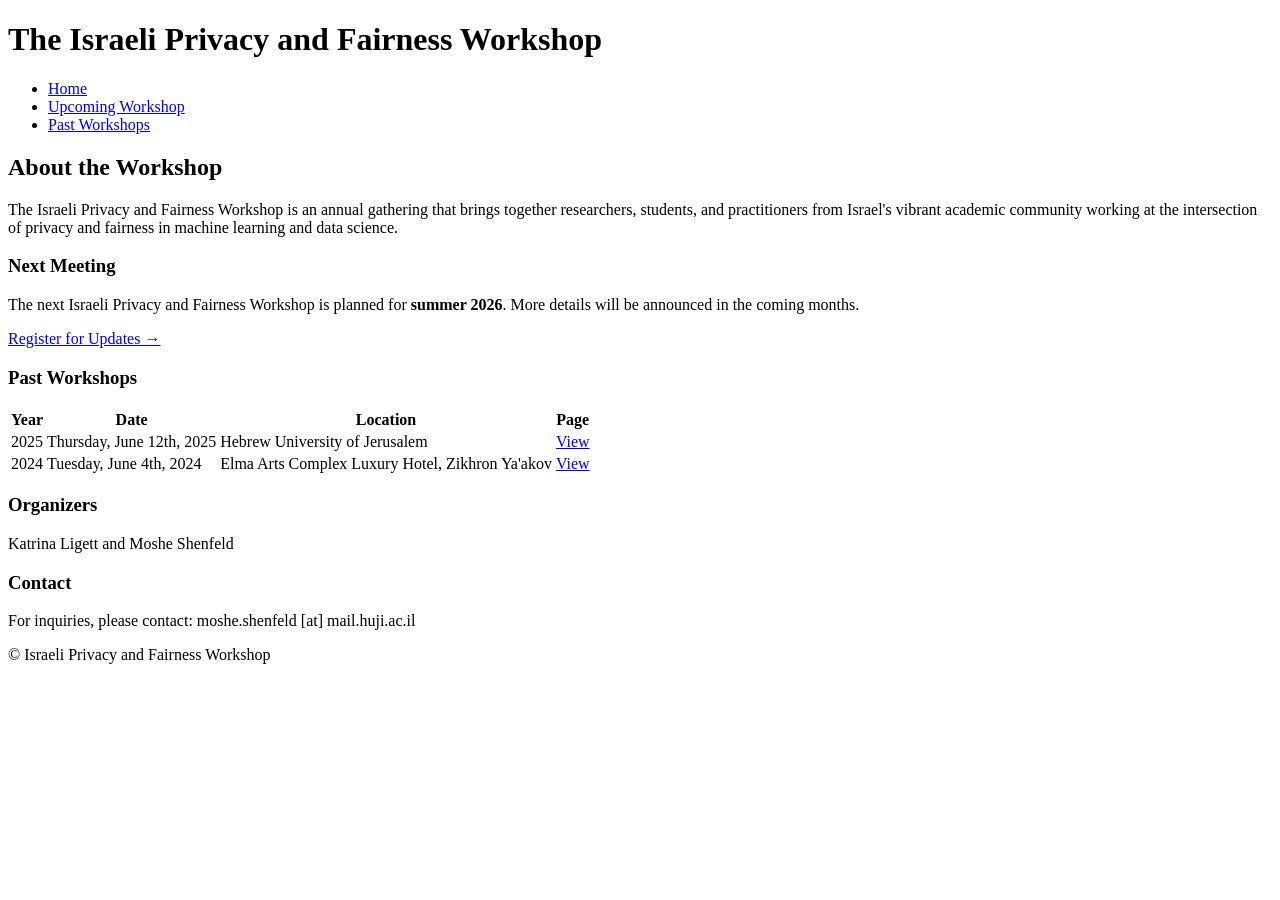
==== index.html @ 888b1324 "Restructure website: Move 2025 to past, create 2026 upcoming workshop - Move 2025 workshop to past w" ====
<!DOCTYPE html>
<html lang="en">
<head>
    <meta charset="UTF-8">
    <meta name="viewport" content="width=device-width, initial-scale=1.0">
    <title>Israeli Privacy and Fairness Workshop</title>
    <link rel="stylesheet" href="style.css">
    
    <!-- Workshop Configuration for dynamic links -->
    <script src="components/workshop-config.js"></script>
</head>
<body>
    <header class="fade-in">
        <h1>The Israeli Privacy and Fairness Workshop</h1>
    </header>
    <div class="container fade-in">
    <nav>
         <ul>
            <li><a href="index.html">Home</a></li>
            <li><a href="#" id="upcoming-workshop-link">Upcoming Workshop</a></li>
            <li><a href="past.html">Past Workshops</a></li>
        </ul>
    </nav>
    </div>
    <div class="container fade-in">
    <main>
        <h2>About the Workshop</h2>
        
        <p>The Israeli Privacy and Fairness Workshop is an annual gathering that brings together researchers, students, and practitioners from Israel's vibrant academic community working at the intersection of privacy and fairness in machine learning and data science.</p>

        <h3>Next Meeting</h3>
        <p>The next Israeli Privacy and Fairness Workshop is planned for <strong>summer 2026</strong>. More details will be announced in the coming months.</p>
        <p><a href="https://docs.google.com/forms/d/e/1FAIpQLSfHp0EslKUkQcztFAkVuYVIBoGKdsUCgOQL98bwzelvx0NiJA/viewform?usp=header" target="_blank" rel="noopener noreferrer" class="btn">Register for Updates &rarr;</a></p>

        <h3>Past Workshops</h3>
        <table>
            <thead>
                <tr>
                    <th>Year</th>
                    <th>Date</th>
                    <th>Location</th>
                    <th>Page</th>
                </tr>
            </thead>
            <tbody>
                <tr>
                    <td>2025</td>
                    <td>Thursday, June 12th, 2025</td>
                    <td>Hebrew University of Jerusalem</td>
                    <td><a href="2025/index.html" class="btn">View</a></td>
                </tr>
                <tr>
                    <td>2024</td>
                    <td>Tuesday, June 4th, 2024</td>
                    <td>Elma Arts Complex Luxury Hotel, Zikhron Ya'akov</td>
                    <td><a href="2024/index.html" class="btn">View</a></td>
                </tr>
            </tbody>
        </table>
        
        <h3>Organizers</h3>
        <p>Katrina Ligett and Moshe Shenfeld</p>
        
        <h3>Contact</h3>
        <p>For inquiries, please contact: moshe.shenfeld [at] mail.huji.ac.il</p>
    </main>
    </div>
    <footer class="fade-in">
        <p>&copy; Israeli Privacy and Fairness Workshop</p>
    </footer>

    <script>
        // Update navigation link to point to 2026 workshop
        document.addEventListener('DOMContentLoaded', () => {
            const upcomingLink = document.getElementById('upcoming-workshop-link');
            if (upcomingLink) {
                upcomingLink.href = '2026/index.html';
            }
        });
    </script>
</body>
</html>
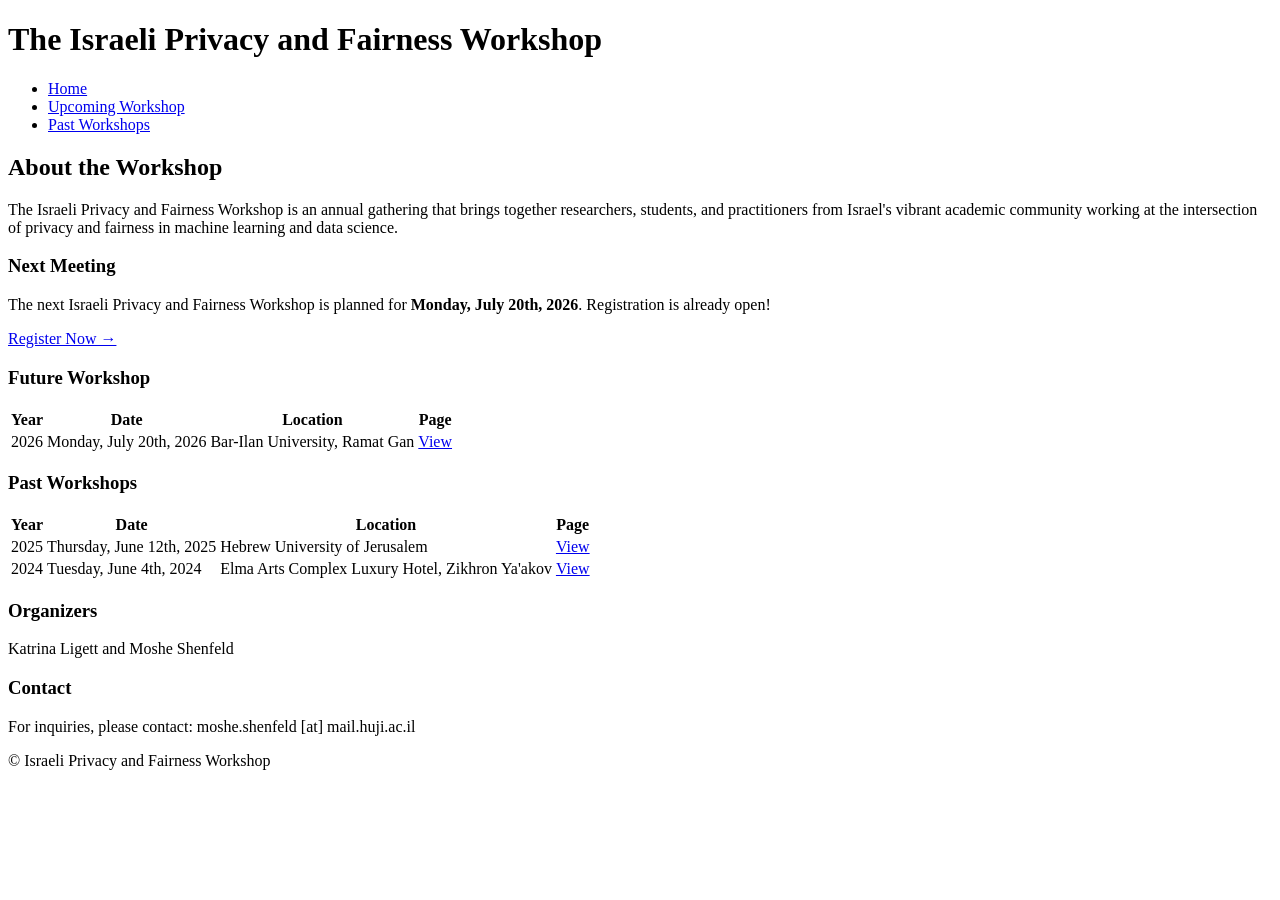
==== commit 226acdda: "Fixes of the 2026 page, and editing the main page" ====
--- a/index.html
+++ b/index.html
@@ -29,8 +29,30 @@
         <p>The Israeli Privacy and Fairness Workshop is an annual gathering that brings together researchers, students, and practitioners from Israel's vibrant academic community working at the intersection of privacy and fairness in machine learning and data science.</p>
 
         <h3>Next Meeting</h3>
-        <p>The next Israeli Privacy and Fairness Workshop is planned for <strong>summer 2026</strong>. More details will be announced in the coming months.</p>
-        <p><a href="https://docs.google.com/forms/d/e/1FAIpQLSfHp0EslKUkQcztFAkVuYVIBoGKdsUCgOQL98bwzelvx0NiJA/viewform?usp=header" target="_blank" rel="noopener noreferrer" class="btn">Register for Updates &rarr;</a></p>
+        <p>The next Israeli Privacy and Fairness Workshop is planned for <strong>Monday, July 20th, 2026</strong>. Registration is already open! </p>
+        <p><a href="https://forms.gle/roit72uv74NnLtzc9" target="_blank" rel="noopener noreferrer" class="btn">Register Now &rarr;</a></p>
+
+        <h3>Future Workshop</h3>
+        <table>
+            <thead>
+                <tr>
+                    <th>Year</th>
+                    <th>Date</th>
+                    <th>Location</th>
+                    <th>Page</th>
+                </tr>
+            </thead>
+            <tbody>
+                <tr>
+                    <td>2026</td>
+                    <td>Monday, July 20th, 2026</td>
+                    <td>Bar-Ilan University, Ramat Gan</td>
+                    <td><a href="2026/index.html" class="btn">View</a></td>
+                </tr>
+            </tbody>
+        </table>
+
+<!--        <p><a href="https://docs.google.com/forms/d/e/1FAIpQLSfHp0EslKUkQcztFAkVuYVIBoGKdsUCgOQL98bwzelvx0NiJA/viewform?usp=header" target="_blank" rel="noopener noreferrer" class="btn">Register for Updates &rarr;</a></p>-->
 
         <h3>Past Workshops</h3>
         <table>
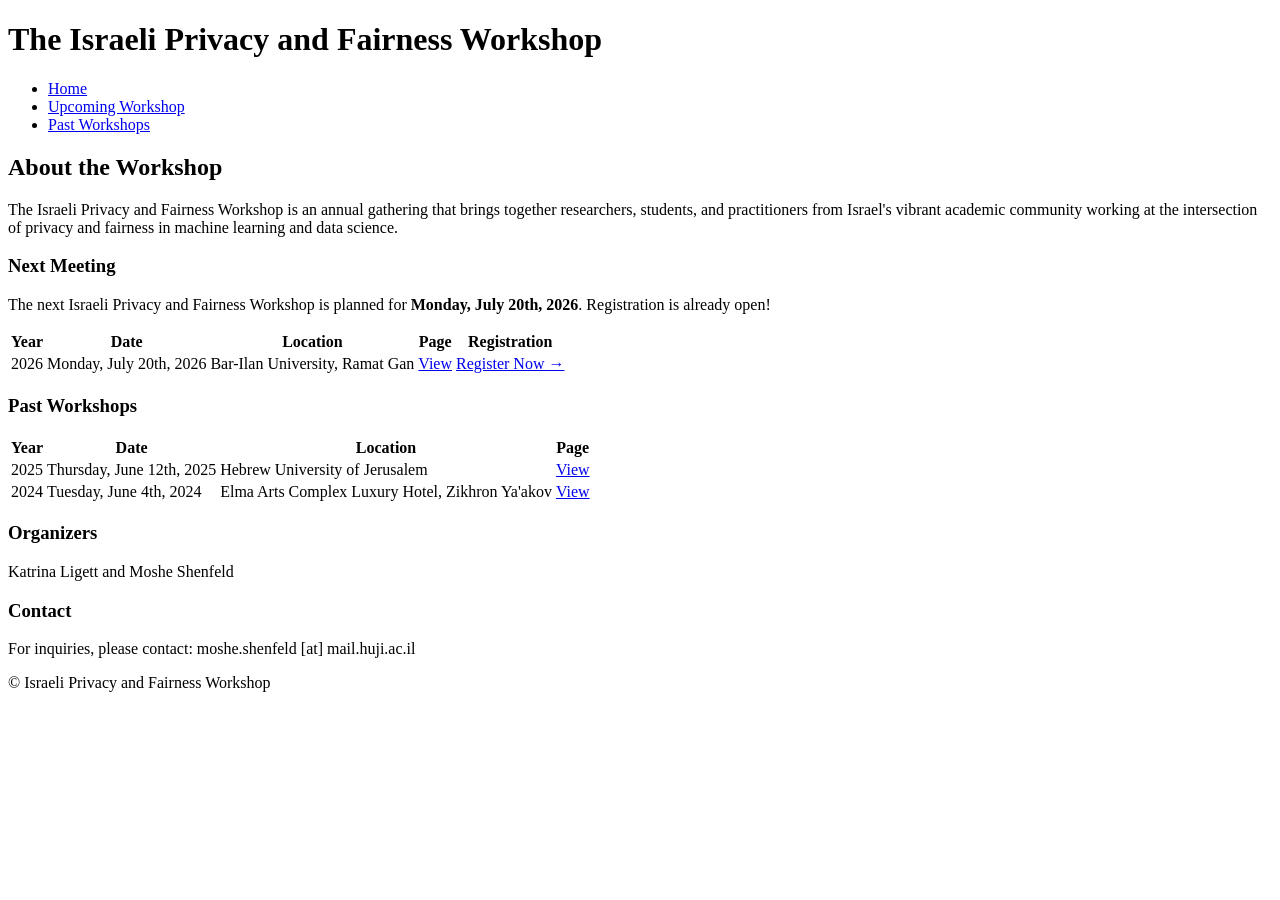
==== commit 5239e154: "Styling" ====
--- a/index.html
+++ b/index.html
@@ -30,9 +30,8 @@
 
         <h3>Next Meeting</h3>
         <p>The next Israeli Privacy and Fairness Workshop is planned for <strong>Monday, July 20th, 2026</strong>. Registration is already open! </p>
-        <p><a href="https://forms.gle/roit72uv74NnLtzc9" target="_blank" rel="noopener noreferrer" class="btn">Register Now &rarr;</a></p>
 
-        <h3>Future Workshop</h3>
+<!--        <h3>Future Workshop</h3> -->
         <table>
             <thead>
                 <tr>
@@ -40,6 +39,7 @@
                     <th>Date</th>
                     <th>Location</th>
                     <th>Page</th>
+                    <th>Registration</th>
                 </tr>
             </thead>
             <tbody>
@@ -48,6 +48,7 @@
                     <td>Monday, July 20th, 2026</td>
                     <td>Bar-Ilan University, Ramat Gan</td>
                     <td><a href="2026/index.html" class="btn">View</a></td>
+                    <td><a href="https://forms.gle/roit72uv74NnLtzc9" target="_blank" rel="noopener noreferrer" class="btn">Register Now &rarr;</a></td>
                 </tr>
             </tbody>
         </table>
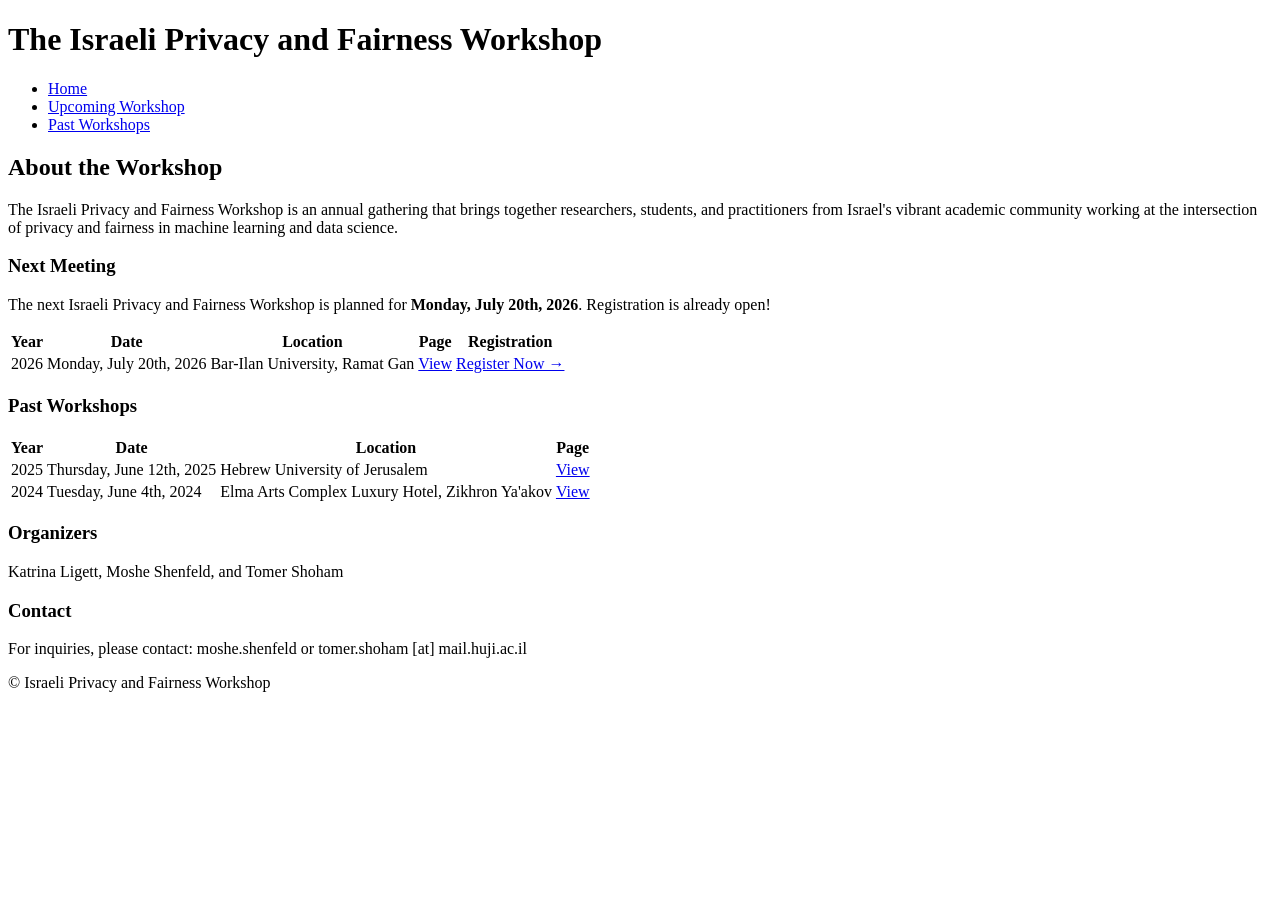
==== commit 7685690f: "Fix Organizers and Contact" ====
--- a/index.html
+++ b/index.html
@@ -82,10 +82,12 @@
         </table>
         
         <h3>Organizers</h3>
-        <p>Katrina Ligett and Moshe Shenfeld</p>
-        
+        <p>Katrina Ligett, Moshe Shenfeld, and Tomer Shoham</p>
+        <!-- Add organizer details later -->
+
         <h3>Contact</h3>
-        <p>For inquiries, please contact: moshe.shenfeld [at] mail.huji.ac.il</p>
+        <p>For inquiries, please contact: moshe.shenfeld or tomer.shoham [at] mail.huji.ac.il</p>
+
     </main>
     </div>
     <footer class="fade-in">
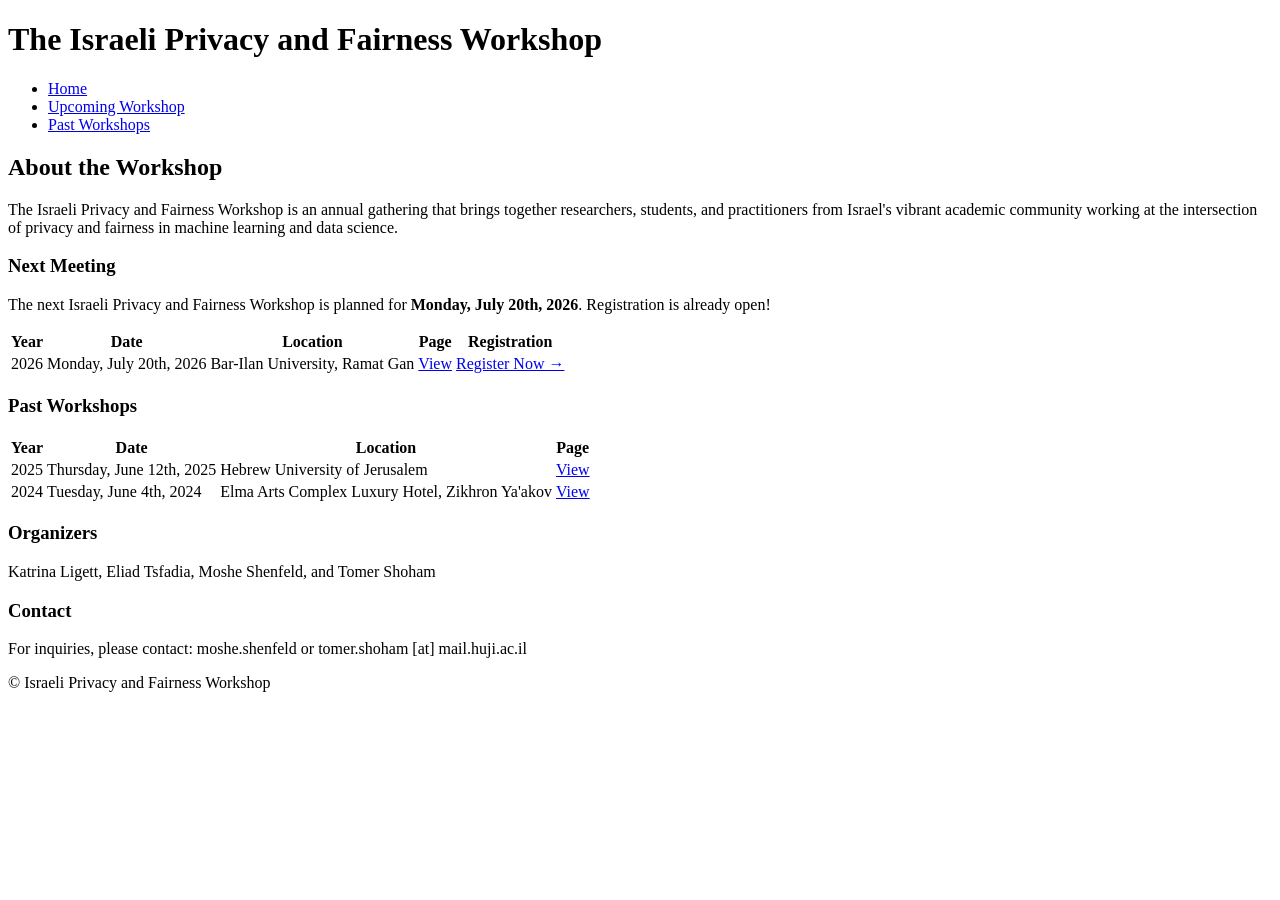
==== commit 287fc3d6: "Add Eliad Tsfadia to the orginizers" ====
--- a/index.html
+++ b/index.html
@@ -82,7 +82,7 @@
         </table>
         
         <h3>Organizers</h3>
-        <p>Katrina Ligett, Moshe Shenfeld, and Tomer Shoham</p>
+        <p>Katrina Ligett, Eliad Tsfadia, Moshe Shenfeld, and Tomer Shoham</p>
         <!-- Add organizer details later -->
 
         <h3>Contact</h3>
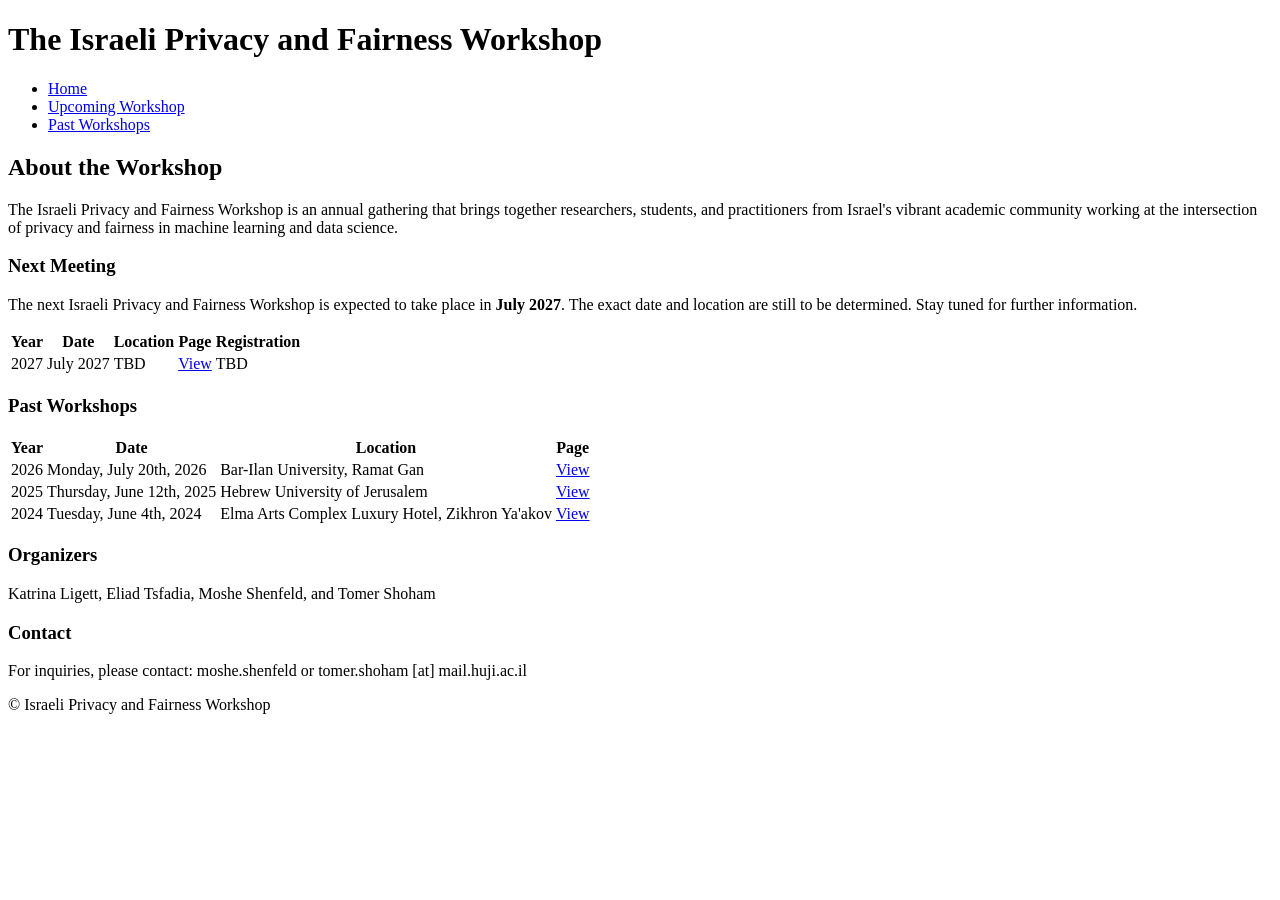
==== commit 69e86aae: "Update the 2026 as past workshop" ====
--- a/index.html
+++ b/index.html
@@ -17,7 +17,7 @@
     <nav>
          <ul>
             <li><a href="index.html">Home</a></li>
-            <li><a href="#" id="upcoming-workshop-link">Upcoming Workshop</a></li>
+            <li><a href="2027/index.html" id="upcoming-workshop-link">Upcoming Workshop</a></li>
             <li><a href="past.html">Past Workshops</a></li>
         </ul>
     </nav>
@@ -29,7 +29,7 @@
         <p>The Israeli Privacy and Fairness Workshop is an annual gathering that brings together researchers, students, and practitioners from Israel's vibrant academic community working at the intersection of privacy and fairness in machine learning and data science.</p>
 
         <h3>Next Meeting</h3>
-        <p>The next Israeli Privacy and Fairness Workshop is planned for <strong>Monday, July 20th, 2026</strong>. Registration is already open! </p>
+        <p>The next Israeli Privacy and Fairness Workshop is expected to take place in <strong>July 2027</strong>. The exact date and location are still to be determined. Stay tuned for further information.</p>
 
 <!--        <h3>Future Workshop</h3> -->
         <table>
@@ -44,11 +44,11 @@
             </thead>
             <tbody>
                 <tr>
-                    <td>2026</td>
-                    <td>Monday, July 20th, 2026</td>
-                    <td>Bar-Ilan University, Ramat Gan</td>
-                    <td><a href="2026/index.html" class="btn">View</a></td>
-                    <td><a href="https://forms.gle/roit72uv74NnLtzc9" target="_blank" rel="noopener noreferrer" class="btn">Register Now &rarr;</a></td>
+                    <td>2027</td>
+                    <td>July 2027</td>
+                    <td>TBD</td>
+                    <td><a href="2027/index.html" class="btn">View</a></td>
+                    <td>TBD</td>
                 </tr>
             </tbody>
         </table>
@@ -66,6 +66,12 @@
                 </tr>
             </thead>
             <tbody>
+                <tr>
+                    <td>2026</td>
+                    <td>Monday, July 20th, 2026</td>
+                    <td>Bar-Ilan University, Ramat Gan</td>
+                    <td><a href="2026/index.html" class="btn">View</a></td>
+                </tr>
                 <tr>
                     <td>2025</td>
                     <td>Thursday, June 12th, 2025</td>
@@ -95,13 +101,13 @@
     </footer>
 
     <script>
-        // Update navigation link to point to 2026 workshop
+        // Update navigation link to point to 2027 workshop
         document.addEventListener('DOMContentLoaded', () => {
             const upcomingLink = document.getElementById('upcoming-workshop-link');
             if (upcomingLink) {
-                upcomingLink.href = '2026/index.html';
+                upcomingLink.href = '2027/index.html';
             }
         });
     </script>
 </body>
-</html> +</html> 
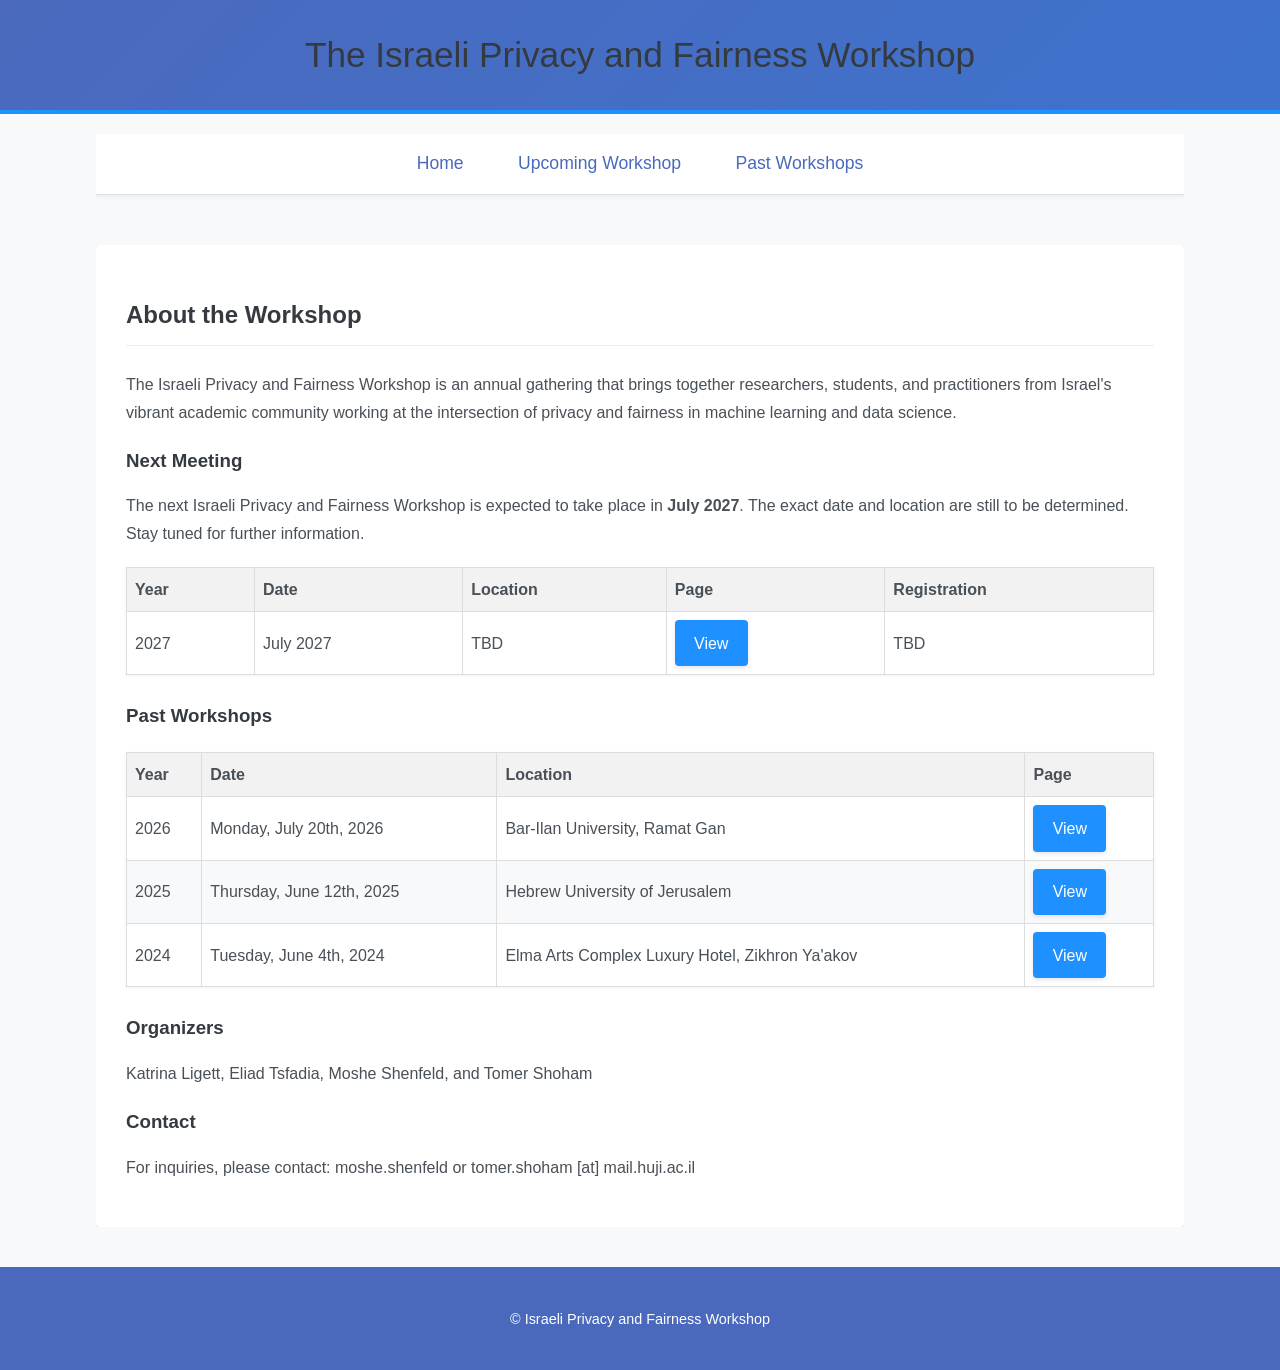
==== commit 748fb438: "Bust stylesheet cache for gallery styles" ====
--- a/index.html
+++ b/index.html
@@ -4,7 +4,7 @@
     <meta charset="UTF-8">
     <meta name="viewport" content="width=device-width, initial-scale=1.0">
     <title>Israeli Privacy and Fairness Workshop</title>
-    <link rel="stylesheet" href="style.css">
+    <link rel="stylesheet" href="style.css?v=20260721">
     
     <!-- Workshop Configuration for dynamic links -->
     <script src="components/workshop-config.js"></script>
--- a/style.css
+++ b/style.css
@@ -0,0 +1,441 @@
+/* Reset and Base Styles */
+body {
+    font-family: 'Helvetica Neue', Arial, sans-serif; /* Cleaner font stack */
+    line-height: 1.7; /* Slightly more spacing */
+    margin: 0;
+    padding: 0;
+    background-color: #f8f9fa; /* Lighter background */
+    color: #495057; /* Softer text color */
+}
+
+.container {
+    width: 85%; /* Slightly wider */
+    max-width: 1100px; /* Max width for large screens */
+    margin: 20px auto; /* Add top/bottom margin */
+    overflow: hidden;
+}
+
+/* Custom Variables and Animations */
+:root {
+    --primary: #4a69bd;
+    --accent: #1e90ff;
+    --bg-color: #f8f9fa;
+    --text-color: #495057;
+    --heading-color: #343a40;
+    --header-gradient: linear-gradient(135deg, #4a69bd, #1e90ff);
+}
+
+@keyframes gradientBG {
+    0% { background-position: 0% 50%; }
+    50% { background-position: 100% 50%; }
+    100% { background-position: 0% 50%; }
+}
+
+@keyframes fadeIn {
+    from { opacity: 0; transform: translateY(20px); }
+    to { opacity: 1; transform: translateY(0); }
+}
+
+.fade-in {
+    animation: fadeIn 1s ease both;
+}
+
+.btn {
+    display: inline-block;
+    padding: 0.6em 1.2em;
+    background-color: var(--accent);
+    color: #ffffff;
+    border-radius: 4px;
+    box-shadow: 0 2px 4px rgba(0,0,0,0.1);
+    text-decoration: none;
+    transition: background 0.3s ease, transform 0.2s ease;
+}
+
+.btn:hover {
+    background-color: #187bcd;
+    transform: translateY(-2px);
+}
+
+/* Header */
+header {
+    background: var(--header-gradient);
+    background-size: 400% 400%;
+    animation: gradientBG 10s ease infinite;
+    color: #ffffff;
+    padding: 25px 0; /* Adjusted padding */
+    min-height: auto; /* Remove min-height */
+    border-bottom: #1e90ff 4px solid; /* Slightly lighter blue accent */
+    text-align: center; /* Center align content */
+}
+
+header h1 {
+    margin: 0;
+    font-size: 2.2em; /* Larger title */
+    font-weight: 500; /* Slightly lighter weight */
+}
+
+/* Navigation */
+nav {
+    background: #ffffff; /* White background */
+    padding: 15px 0;
+    text-align: center;
+    border-bottom: 1px solid #dee2e6; /* Lighter border */
+    box-shadow: 0 2px 4px rgba(0,0,0,0.05); /* Subtle shadow */
+    margin-bottom: 30px; /* Space below nav */
+}
+
+nav ul {
+    padding: 0;
+    margin: 0; /* Remove default margin */
+    list-style: none;
+}
+
+nav ul li {
+    display: inline;
+    padding: 0 25px; /* Increased spacing */
+}
+
+nav a {
+    color: #4a69bd; /* Match header blue */
+    text-decoration: none;
+    font-weight: 500;
+    font-size: 1.1em;
+    transition: color 0.3s ease; /* Smooth hover transition */
+}
+
+nav a:hover, nav a:focus {
+    color: var(--accent);
+    background-color: rgba(30,144,255,0.1);
+    border-radius: 4px;
+    text-decoration: none;
+}
+
+/* Main Content */
+main {
+    padding: 30px; /* More padding */
+    background: #ffffff;
+    margin-top: 0; /* Removed top margin as nav has bottom margin */
+    border-radius: 5px; /* Slightly rounded corners */
+    box-shadow: 0 2px 8px rgba(0,0,0,0.08); /* Subtle shadow */
+}
+
+/* Footer */
+footer {
+    text-align: center;
+    padding: 25px;
+    margin-top: 40px; /* More space above footer */
+    color: #ffffff;
+    background-color: #4a69bd; /* Match header blue */
+    font-size: 0.9em;
+}
+
+/* Headings */
+h1, h2, h3 {
+    color: #343a40; /* Darker grey for headings */
+    margin-bottom: 15px;
+}
+
+h2 {
+    border-bottom: 1px solid #eee; /* Separator line for H2 */
+    padding-bottom: 10px;
+    margin-bottom: 25px;
+}
+
+/* Table Styling */
+table {
+  width: 100%;
+  border-collapse: collapse;
+  margin: 25px 0; /* More space around table */
+  box-shadow: 0 1px 3px rgba(0,0,0,0.06); /* Subtle shadow on table */
+}
+
+th, td {
+  border: 1px solid #dee2e6; /* Lighter border */
+  padding: 12px 15px; /* More padding */
+  text-align: left;
+}
+
+th {
+  background-color: #e9ecef; /* Light grey header */
+  color: #495057;
+  font-weight: 600; /* Bolder header text */
+}
+
+tbody tr:nth-of-type(even) {
+    background-color: #f8f9fa; /* Subtle striping */
+}
+
+tbody tr:hover {
+    background-color: #e9ecef; /* Hover effect */
+}
+
+/* Links */
+a {
+    color: #1e90ff; /* Accent blue for links */
+    text-decoration: none;
+}
+
+a:hover {
+    text-decoration: underline;
+}
+
+/* Utilities (if needed) */
+.text-center { text-align: center; }
+.mt-1 { margin-top: 1rem; }
+.mb-1 { margin-bottom: 1rem; }
+
+/* Basic styling for tables if needed later */
+table {
+  width: 100%;
+  border-collapse: collapse;
+  margin-top: 20px;
+}
+
+th, td {
+  border: 1px solid #ddd;
+  padding: 8px;
+  text-align: left;
+}
+
+th {
+  background-color: #f2f2f2;
+}
+
+/* Schedule Styles */
+.schedule {
+    margin: 20px 0;
+}
+
+.schedule-item {
+    border: 1px solid #dee2e6;
+    border-radius: 8px;
+    margin-bottom: 10px;
+    background: #ffffff;
+    box-shadow: 0 2px 4px rgba(0,0,0,0.05);
+    transition: all 0.3s ease;
+}
+
+.schedule-item:hover {
+    box-shadow: 0 4px 8px rgba(0,0,0,0.1);
+}
+
+.schedule-item.expanded {
+    box-shadow: 0 4px 12px rgba(0,0,0,0.15);
+}
+
+.talk-item {
+    cursor: pointer;
+}
+
+.talk-item:hover .schedule-header {
+    background-color: #f8f9fa;
+}
+
+.break-item {
+    background-color: #e9ecef;
+    border-color: #ced4da;
+}
+
+.break-item .schedule-header {
+    background-color: #e9ecef;
+}
+
+.schedule-header {
+    padding: 15px 20px;
+    display: flex;
+    align-items: center;
+    justify-content: space-between;
+    border-radius: 8px;
+    transition: background-color 0.3s ease;
+}
+
+.time {
+    font-weight: 600;
+    color: #4a69bd;
+    font-size: 0.95em;
+    min-width: 120px;
+}
+
+.speaker-title {
+    flex: 1;
+    margin: 0 20px;
+}
+
+.speaker {
+    font-weight: 600;
+    color: #343a40;
+    font-size: 1.1em;
+    margin-bottom: 5px;
+}
+
+.title {
+    color: #495057;
+    font-size: 1em;
+    line-height: 1.4;
+}
+
+.expand-icon {
+    color: #4a69bd;
+    font-size: 1em;
+    font-weight: 600;
+    font-family: 'Courier New', monospace;
+    transition: all 0.3s ease;
+    min-width: 30px;
+    text-align: center;
+    background-color: #f8f9fa;
+    border: 1px solid #dee2e6;
+    border-radius: 4px;
+    padding: 2px 6px;
+    user-select: none;
+}
+
+.expand-icon:hover {
+    background-color: #e9ecef;
+    border-color: #4a69bd;
+    transform: scale(1.05);
+}
+
+.schedule-item.expanded .expand-icon {
+    background-color: #4a69bd;
+    color: white;
+    border-color: #4a69bd;
+}
+
+.schedule-details {
+    padding: 0 20px 20px 20px;
+    border-top: 1px solid #e9ecef;
+    background-color: #f8f9fa;
+    border-radius: 0 0 8px 8px;
+    animation: fadeIn 0.3s ease;
+}
+
+.schedule-details h4 {
+    color: #4a69bd;
+    margin: 20px 0 10px 0;
+    font-size: 1em;
+    font-weight: 600;
+}
+
+.schedule-details p {
+    margin: 0 0 15px 0;
+    line-height: 1.6;
+    color: #495057;
+}
+
+.abstract, .bio {
+    margin-bottom: 15px;
+}
+
+.bio {
+    margin-bottom: 0;
+}
+
+/* Photo Gallery */
+.photo-gallery {
+    display: grid;
+    grid-template-columns: repeat(auto-fit, minmax(220px, 1fr));
+    gap: 14px;
+    margin: 20px 0 30px;
+}
+
+.photo-gallery a {
+    display: block;
+    border-radius: 6px;
+    overflow: hidden;
+    background: #e9ecef;
+    box-shadow: 0 2px 6px rgba(0,0,0,0.08);
+    transition: transform 0.2s ease, box-shadow 0.2s ease;
+}
+
+.photo-gallery a:hover,
+.photo-gallery a:focus {
+    transform: translateY(-2px);
+    box-shadow: 0 4px 12px rgba(0,0,0,0.14);
+}
+
+.photo-gallery img {
+    display: block;
+    width: 100%;
+    aspect-ratio: 4 / 3;
+    object-fit: cover;
+}
+
+/* Non-expandable talk items */
+.schedule-item.talk-item:not([onclick]) {
+    cursor: default;
+}
+
+.schedule-item.talk-item:not([onclick]):hover .schedule-header {
+    background-color: inherit;
+}
+
+.schedule-item.talk-item:not([onclick]):hover {
+    box-shadow: 0 2px 4px rgba(0,0,0,0.05);
+}
+
+/* Empty expandable items styling */
+.schedule-item.empty-expandable {
+    border-color: #b8d4f0;
+    background-color: #f7fbff;
+}
+
+.schedule-item.empty-expandable .expand-icon {
+    background-color: #e3f2fd;
+    border-color: #90caf9;
+    color: #64b5f6;
+}
+
+.schedule-item.empty-expandable .expand-icon:hover {
+    background-color: #bbdefb;
+    border-color: #64b5f6;
+    color: #42a5f5;
+}
+
+.schedule-item.empty-expandable.expanded .expand-icon {
+    background-color: #64b5f6;
+    border-color: #64b5f6;
+    color: white;
+}
+
+.schedule-item.empty-expandable .schedule-details {
+    background-color: #f3f9ff;
+    border-top-color: #bbdefb;
+}
+
+.schedule-item.empty-expandable .no-content {
+    color: #64b5f6;
+    font-style: italic;
+}
+
+.schedule-item.empty-expandable:hover {
+    box-shadow: 0 4px 8px rgba(100, 181, 246, 0.2);
+}
+
+/* Responsive design for schedule */
+@media (max-width: 768px) {
+    .schedule-header {
+        flex-direction: column;
+        align-items: flex-start;
+        padding: 15px;
+    }
+    
+    .time {
+        margin-bottom: 10px;
+        min-width: auto;
+    }
+    
+    .speaker-title {
+        margin: 0 0 10px 0;
+        width: 100%;
+    }
+    
+    .expand-icon {
+        position: absolute;
+        top: 15px;
+        right: 15px;
+    }
+    
+    .schedule-details {
+        padding: 15px;
+    }
+}
